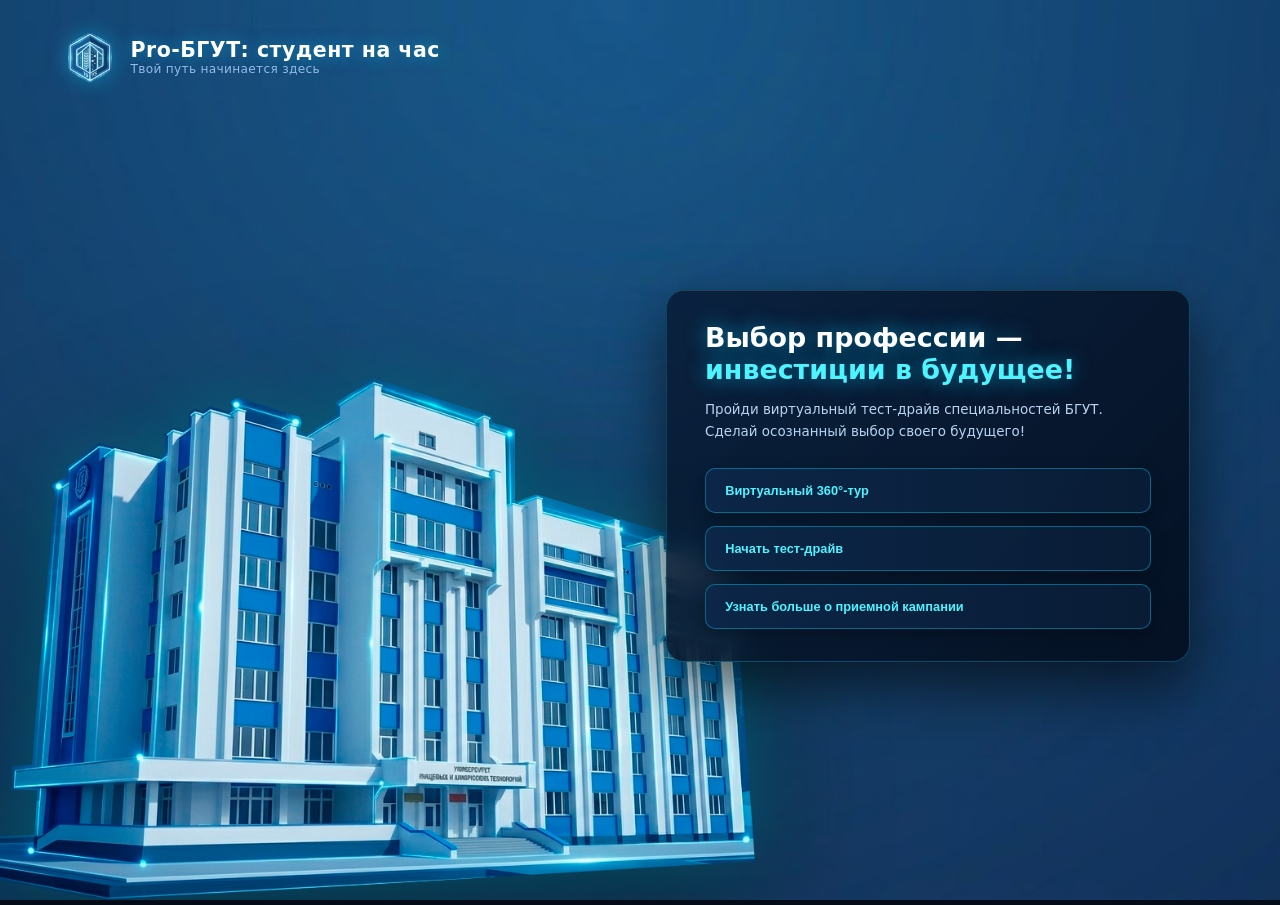
==== index.html @ 9447475b "Update index.html" ====
<!DOCTYPE html>
<html lang="ru">
<head>
    <meta charset="UTF-8">
    <meta name="viewport" content="width=device-width, initial-scale=1.0">
    <title>Pro-БГУТ: Студент на час</title>
    <link rel="stylesheet" href="style.css">
    <style>
        /* СТРОГО ДЛЯ МОБИЛЬНЫХ УСТРОЙСТВ: Жестко подтягиваем карточку к зданию */
        @media (max-width: 768px) {
            html, body {
                height: auto !important;
                min-height: 100vh !important;
                background-color: #040d1a !important;
            }

            .page-container {
                position: relative !important;
                height: auto !important;
                min-height: 100vh !important;
                display: flex !important;
                flex-direction: column !important;
                align-items: center !important;
                justify-content: flex-start !important;
                padding: 12px 10px 30px 10px !important;
                box-sizing: border-box !important;
            }

            .header-section {
                width: 100% !important;
                margin-bottom: 5px !important;
            }

            .header-section .logo-text h1 {
                font-size: 14px !important;
            }

            .header-section .logo-text p {
                font-size: 10px !important;
            }

            .main-content {
                display: flex !important;
                flex-direction: column !important;
                align-items: center !important;
                width: 100% !important;
                gap: 0 !important;
                margin: 0 !important;
            }

            .building-box {
                width: 100% !important;
                display: flex !important;
                justify-content: center !important;
                margin: 0 !important;
                padding: 0 !important;
            }

            .building-img {
                max-height: 28vh !important;
                width: auto !important;
                object-fit: contain !important;
            }

            /* Плотное подтягивание карточки прямо под здание */
            .info-buttons-wrapper {
                width: 100% !important;
                max-width: 100% !important;
                margin-top: -10px !important; 
                padding: 14px 12px !important;
                box-sizing: border-box !important;
                background: rgba(8, 24, 48, 0.92) !important;
                border-radius: 16px !important;
            }

            .text-block h2 {
                font-size: 16px !important;
                line-height: 1.2 !important;
                margin-bottom: 4px !important;
            }

            .text-block p {
                font-size: 11px !important;
                line-height: 1.3 !important;
                margin-bottom: 10px !important;
            }

            .buttons-block {
                display: flex !important;
                flex-direction: column !important;
                gap: 8px !important;
            }

            .pro-btn {
                padding: 10px 12px !important;
                font-size: 12px !important;
                width: 100% !important;
                box-sizing: border-box !important;
            }
        }
    </style>
</head>
<body>

    <div class="page-container" style="background-image: url('fon.jpg');">
        
        <!-- Шапка: Эмблема и заголовок -->
        <header class="header-section">
            <div class="logo-box">
                <img src="emblema.png" alt="Эмблема БГУТ" class="logo-img">
                <div class="logo-text">
                    <h1>Pro-БГУТ: студент на час</h1>
                    <p>Твой путь начинается здесь</p>
                </div>
            </div>
        </header>

        <!-- Центральный контент -->
        <main class="main-content">
            <!-- Здание университета слева -->
            <div class="building-box">
                <img src="zdanie.png" alt="Здание БГУТ" class="building-img">
            </div>

            <!-- Правая карточка: текст и кнопки -->
            <div class="info-buttons-wrapper">
                <div class="text-block">
                    <h2>Выбор профессии —<br><span>инвестиции в будущее!</span></h2>
                    <p>Пройди виртуальный тест-драйв специальностей БГУТ. Сделай осознанный выбор своего будущего!</p>
                </div>

                <!-- Три интерактивные кнопки -->
                <div class="buttons-block">
                    <button class="pro-btn" id="btnTour">Виртуальный 360°-тур</button>
                    <button class="pro-btn" id="btnTestDrive">Начать тест-драйв</button>
                    <button class="pro-btn" id="btnMore">Узнать больше о приемной кампании</button>
                </div>
            </div>
        </main>

    </div>

    <script src="script.js"></script>
</body>
</html>
---- style.css ----
* {
    box-sizing: border-box;
    margin: 0;
    padding: 0;
}

body, html {
    width: 100%;
    height: 100%;
    background-color: #030b18;
    font-family: 'Segoe UI', system-ui, -apple-system, sans-serif;
    overflow: hidden;
}

/* Главный экран */
.page-container {
    position: relative;
    width: 100vw;
    height: 100vh;
    background-size: cover;
    background-position: center;
    background-repeat: no-repeat;
    display: flex;
    flex-direction: column;
    justify-content: space-between;
    padding: 3.5vh 5vw;
}

/* Шапка сайта */
.header-section {
    display: flex;
    align-items: center;
    width: 100%;
    z-index: 10;
}

.logo-box {
    display: flex;
    align-items: center;
    gap: 1.2vw;
}

.logo-img {
    width: 4vw;
    height: 4vw;
    object-fit: contain;
    filter: drop-shadow(0 0 10px rgba(0, 210, 255, 0.4));
}

.logo-text h1 {
    color: #ffffff;
    font-size: 1.6vw;
    font-weight: 700;
    letter-spacing: 0.5px;
    text-shadow: 0 0 15px rgba(0, 210, 255, 0.5);
}

.logo-text p {
    color: #93bde8;
    font-size: 0.95vw;
    letter-spacing: 0.3px;
}

/* Основной рабочий контент */
.main-content {
    position: relative;
    display: flex;
    justify-content: space-between;
    align-items: center;
    width: 100%;
    flex: 1;
    max-width: 1600px;
    margin: 0 auto;
}

/* Левая часть: увеличиваем здание еще заметнее для создания глубокого фона */
.building-box {
    position: absolute;
    left: -6vw;
    bottom: -4vh;
    width: 60vw; /* Увеличено для максимальной масштабности */
    z-index: 1;
    pointer-events: none;
}

.building-img {
    width: 100%;
    height: auto;
    object-fit: contain;
    filter: drop-shadow(0 0 40px rgba(0, 210, 255, 0.4)) drop-shadow(0 20px 50px rgba(0, 0, 0, 0.8));
}

/* Правая часть: карточка по центру правой половины */
.info-buttons-wrapper {
    position: relative;
    z-index: 5;
    width: 41vw;
    margin-left: auto;
    margin-right: 2vw;
    background: linear-gradient(135deg, rgba(8, 25, 50, 0.82) 0%, rgba(4, 14, 30, 0.92) 100%);
    border: 1px solid rgba(0, 210, 255, 0.25);
    box-shadow: 0 25px 60px rgba(0, 0, 0, 0.6), inset 0 1px 0 rgba(255, 255, 255, 0.12);
    backdrop-filter: blur(14px);
    border-radius: 18px;
    padding: 2.5vw 3vw;
    display: flex;
    flex-direction: column;
    gap: 2vw;
}

.text-block h2 {
    color: #ffffff;
    font-size: 2.1vw;
    font-weight: 700;
    line-height: 1.2;
    margin-bottom: 1vw;
    text-shadow: 0 0 20px rgba(0, 210, 255, 0.6);
}

.text-block h2 span {
    color: #4df3ff;
}

.text-block p {
    color: #b8d4f0;
    font-size: 1.05vw;
    line-height: 1.6;
}

/* Блок кнопок */
.buttons-block {
    display: flex;
    flex-direction: column;
    gap: 1vw;
    width: 100%;
}

/* Премиальный стиль кнопок */
.pro-btn {
    background: linear-gradient(90deg, rgba(13, 40, 75, 0.9) 0%, rgba(10, 30, 55, 0.9) 100%);
    color: #4df3ff; 
    border: 1.5px solid rgba(0, 210, 255, 0.4); 
    padding: 1.1vw 1.5vw;
    font-size: 1vw;
    font-weight: 600;
    border-radius: 10px;
    cursor: pointer;
    text-align: left;
    box-shadow: 0 4px 15px rgba(0, 0, 0, 0.3);
    transition: all 0.3s ease;
    width: 100%;
}

.pro-btn:hover {
    background: linear-gradient(90deg, rgba(0, 210, 255, 0.25) 0%, rgba(13, 40, 75, 0.9) 100%);
    color: #ffffff;
    border-color: #4df3ff;
    transform: translateY(-2px);
    box-shadow: 0 6px 25px rgba(0, 210, 255, 0.4);
}

/* Адаптивность */
@media (max-width: 900px) {
    .page-container {
        height: auto;
        min-height: 100vh;
        overflow-y: auto;
        padding: 20px;
    }
    .main-content {
        flex-direction: column;
        align-items: center;
        gap: 30px;
    }
    .building-box {
        position: static;
        width: 90vw;
        margin-top: 10px;
    }
    .info-buttons-wrapper {
        width: 100%;
        margin-left: 0;
        margin-right: 0;
        padding: 25px;
    }
    .text-block h2 {
        font-size: 22px;
    }
    .text-block p {
        font-size: 14px;
    }
    .pro-btn {
        font-size: 15px;
        padding: 12px;
    }
}
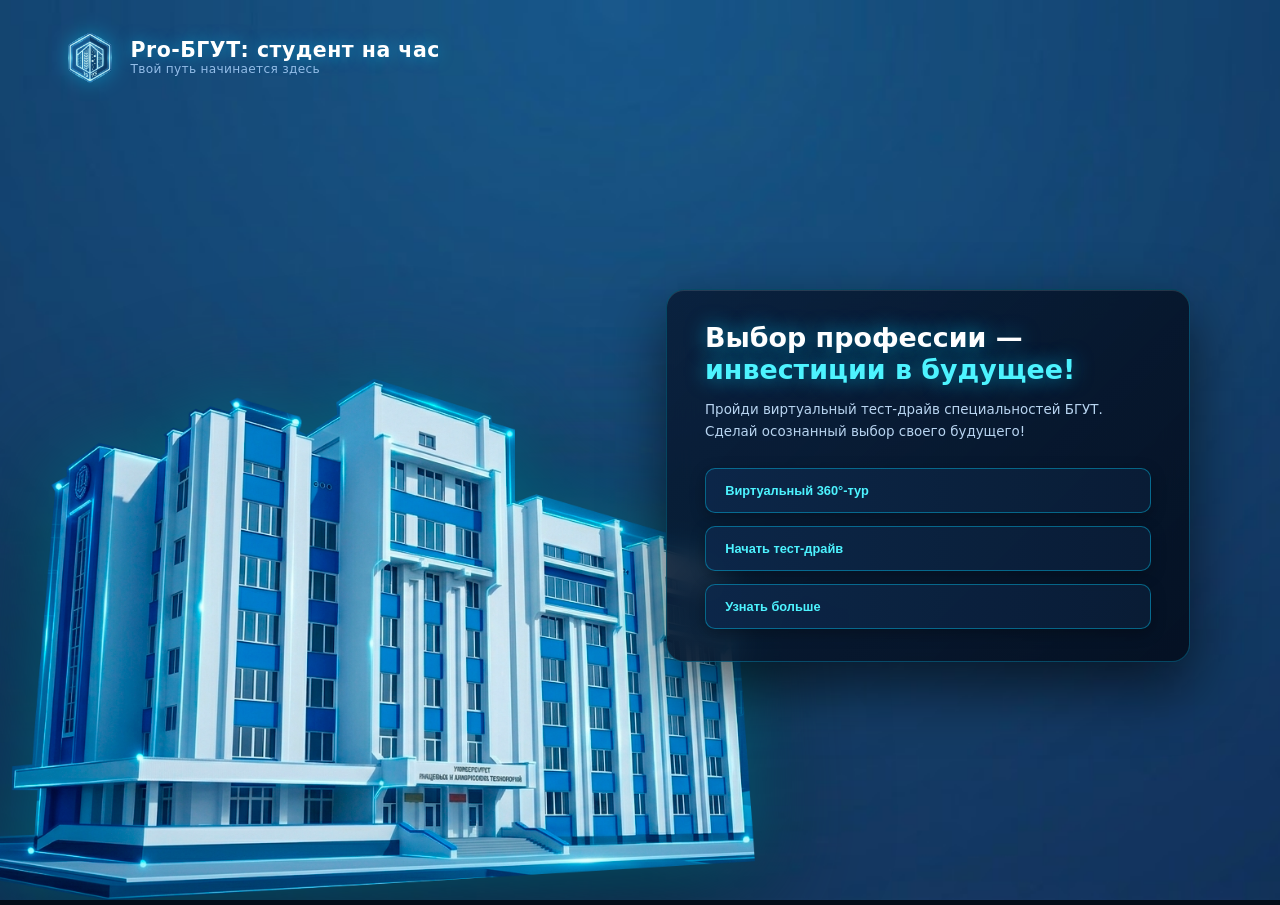
==== commit 586a2159: "Update index.html" ====
--- a/index.html
+++ b/index.html
@@ -6,7 +6,7 @@
     <title>Pro-БГУТ: Студент на час</title>
     <link rel="stylesheet" href="style.css">
     <style>
-        /* СТРОГО ДЛЯ МОБИЛЬНЫХ УСТРОЙСТВ: Жестко подтягиваем карточку к зданию */
+        /* СТРОГО ДЛЯ МОБИЛЬНЫХ УСТРОЙСТВ: меняем порядок блоков и подтягиваем всё вверх */
         @media (max-width: 768px) {
             html, body {
                 height: auto !important;
@@ -28,7 +28,7 @@
 
             .header-section {
                 width: 100% !important;
-                margin-bottom: 5px !important;
+                margin-bottom: 12px !important;
             }
 
             .header-section .logo-text h1 {
@@ -44,11 +44,24 @@
                 flex-direction: column !important;
                 align-items: center !important;
                 width: 100% !important;
-                gap: 0 !important;
+                gap: 12px !important;
                 margin: 0 !important;
             }
 
+            /* ГЛАВНЫЙ ФОКУС: Меняем местами блоки через order ТОЛЬКО на телефоне! */
+            .info-buttons-wrapper {
+                order: 1 !important; /* Карточка с текстом и кнопками идет ПЕРВОЙ */
+                width: 100% !important;
+                max-width: 100% !important;
+                margin-top: 0 !important;
+                padding: 16px 14px !important;
+                box-sizing: border-box !important;
+                background: rgba(8, 24, 48, 0.92) !important;
+                border-radius: 16px !important;
+            }
+
             .building-box {
+                order: 2 !important; /* Здание идет ВТОРЫМ (под карточкой) */
                 width: 100% !important;
                 display: flex !important;
                 justify-content: center !important;
@@ -57,20 +70,9 @@
             }
 
             .building-img {
-                max-height: 28vh !important;
+                max-height: 26vh !important;
                 width: auto !important;
                 object-fit: contain !important;
-            }
-
-            /* Плотное подтягивание карточки прямо под здание */
-            .info-buttons-wrapper {
-                width: 100% !important;
-                max-width: 100% !important;
-                margin-top: -10px !important; 
-                padding: 14px 12px !important;
-                box-sizing: border-box !important;
-                background: rgba(8, 24, 48, 0.92) !important;
-                border-radius: 16px !important;
             }
 
             .text-block h2 {
@@ -82,7 +84,7 @@
             .text-block p {
                 font-size: 11px !important;
                 line-height: 1.3 !important;
-                margin-bottom: 10px !important;
+                margin-bottom: 12px !important;
             }
 
             .buttons-block {
@@ -133,7 +135,7 @@
                 <div class="buttons-block">
                     <button class="pro-btn" id="btnTour">Виртуальный 360°-тур</button>
                     <button class="pro-btn" id="btnTestDrive">Начать тест-драйв</button>
-                    <button class="pro-btn" id="btnMore">Узнать больше о приемной кампании</button>
+                    <button class="pro-btn" id="btnMore">Узнать больше</button>
                 </div>
             </div>
         </main>
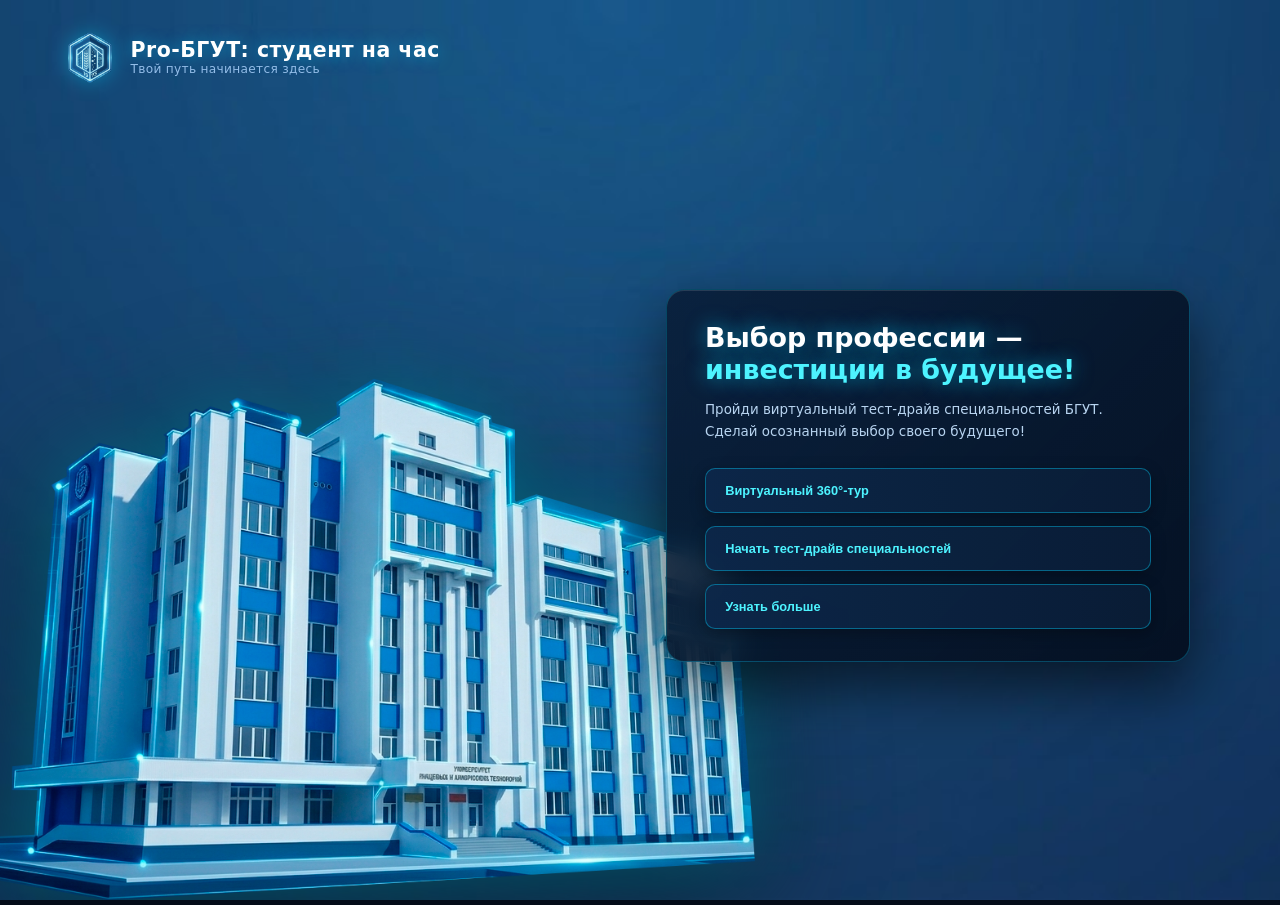
==== commit e5b903c8: "Update index.html" ====
--- a/index.html
+++ b/index.html
@@ -6,98 +6,130 @@
     <title>Pro-БГУТ: Студент на час</title>
     <link rel="stylesheet" href="style.css">
     <style>
-        /* СТРОГО ДЛЯ МОБИЛЬНЫХ УСТРОЙСТВ: меняем порядок блоков и подтягиваем всё вверх */
+        /* СТРОГО ДЛЯ МОБИЛЬНЫХ УСТРОЙСТВ */
         @media (max-width: 768px) {
             html, body {
-                height: auto !important;
-                min-height: 100vh !important;
-                background-color: #040d1a !important;
+                height: 100% !important;
+                margin: 0 !important;
+                padding: 0 !important;
+                overflow: hidden !important; /* Убираем прокрутку, всё в одном экране */
             }
 
+            /* Делаем здание фоном на весь экран телефона */
             .page-container {
                 position: relative !important;
-                height: auto !important;
-                min-height: 100vh !important;
+                width: 100vw !important;
+                height: 100vh !important;
+                background-image: url('zdanie.png') !important; /* Здание теперь фон */
+                background-size: cover !important;
+                background-position: center !important;
                 display: flex !important;
                 flex-direction: column !important;
-                align-items: center !important;
-                justify-content: flex-start !important;
-                padding: 12px 10px 30px 10px !important;
+                justify-content: space-between !important;
+                padding: 15px 12px !important;
                 box-sizing: border-box !important;
             }
 
-            .header-section {
+            /* Затемняем фон под зданием, чтобы текст и карточка отлично читались */
+            .page-container::before {
+                content: '' !important;
+                position: absolute !important;
+                top: 0 !important;
+                left: 0 !important;
                 width: 100% !important;
-                margin-bottom: 12px !important;
+                height: 100% !important;
+                background: rgba(4, 13, 26, 0.65) !important; /* Полупрозрачная темная вуаль */
+                z-index: 1 !important;
+            }
+
+            /* Все элементы интерфейса выводим поверх фонового здания */
+            .header-section, .main-content {
+                position: relative !important;
+                z-index: 2 !important;
+            }
+
+            /* Увеличиваем логотип и текст в шапке, как на компьютере */
+            .header-section .logo-box {
+                display: flex !important;
+                align-items: center !important;
+                gap: 14px !important;
+            }
+
+            .header-section .logo-img {
+                width: 52px !important;
+                height: 52px !important;
             }
 
             .header-section .logo-text h1 {
-                font-size: 14px !important;
+                font-size: 19px !important;
+                font-weight: 700 !important;
+                color: #ffffff !important;
+                margin: 0 0 2px 0 !important;
             }
 
             .header-section .logo-text p {
-                font-size: 10px !important;
+                font-size: 12px !important;
+                color: #7dd3fc !important;
+                margin: 0 !important;
             }
 
+            /* Скрываем отдельный блок со старой картинкой здания, так как она теперь фон */
+            .building-box {
+                display: none !important;
+            }
+
+            /* Рамка с текстом и кнопками поверх экрана */
             .main-content {
                 display: flex !important;
                 flex-direction: column !important;
-                align-items: center !important;
+                justify-content: center !important;
                 width: 100% !important;
-                gap: 12px !important;
-                margin: 0 !important;
+                margin: auto 0 !important;
             }
 
-            /* ГЛАВНЫЙ ФОКУС: Меняем местами блоки через order ТОЛЬКО на телефоне! */
             .info-buttons-wrapper {
-                order: 1 !important; /* Карточка с текстом и кнопками идет ПЕРВОЙ */
                 width: 100% !important;
                 max-width: 100% !important;
-                margin-top: 0 !important;
-                padding: 16px 14px !important;
+                background: rgba(8, 24, 48, 0.88) !important;
+                border: 1.5px solid rgba(0, 210, 255, 0.4) !important;
+                backdrop-filter: blur(14px) !important;
+                border-radius: 20px !important;
+                padding: 20px 16px !important;
                 box-sizing: border-box !important;
-                background: rgba(8, 24, 48, 0.92) !important;
-                border-radius: 16px !important;
-            }
-
-            .building-box {
-                order: 2 !important; /* Здание идет ВТОРЫМ (под карточкой) */
-                width: 100% !important;
-                display: flex !important;
-                justify-content: center !important;
-                margin: 0 !important;
-                padding: 0 !important;
-            }
-
-            .building-img {
-                max-height: 26vh !important;
-                width: auto !important;
-                object-fit: contain !important;
+                box-shadow: 0 15px 35px rgba(0, 0, 0, 0.6) !important;
             }
 
             .text-block h2 {
-                font-size: 16px !important;
-                line-height: 1.2 !important;
-                margin-bottom: 4px !important;
+                font-size: 18px !important;
+                line-height: 1.25 !important;
+                margin-bottom: 8px !important;
+                color: #ffffff !important;
+            }
+
+            .text-block h2 span {
+                color: #00d2ff !important;
             }
 
             .text-block p {
-                font-size: 11px !important;
-                line-height: 1.3 !important;
-                margin-bottom: 12px !important;
+                font-size: 12.5px !important;
+                line-height: 1.4 !important;
+                color: #94a3b8 !important;
+                margin-bottom: 16px !important;
             }
 
             .buttons-block {
                 display: flex !important;
                 flex-direction: column !important;
-                gap: 8px !important;
+                gap: 10px !important;
             }
 
             .pro-btn {
-                padding: 10px 12px !important;
-                font-size: 12px !important;
+                padding: 12px 14px !important;
+                font-size: 13.5px !important;
+                font-weight: 700 !important;
                 width: 100% !important;
                 box-sizing: border-box !important;
+                border-radius: 12px !important;
             }
         }
     </style>
@@ -119,7 +151,7 @@
 
         <!-- Центральный контент -->
         <main class="main-content">
-            <!-- Здание университета слева -->
+            <!-- Здание университета слева (на ПК) -->
             <div class="building-box">
                 <img src="zdanie.png" alt="Здание БГУТ" class="building-img">
             </div>
@@ -134,7 +166,7 @@
                 <!-- Три интерактивные кнопки -->
                 <div class="buttons-block">
                     <button class="pro-btn" id="btnTour">Виртуальный 360°-тур</button>
-                    <button class="pro-btn" id="btnTestDrive">Начать тест-драйв</button>
+                    <button class="pro-btn" id="btnTestDrive">Начать тест-драйв специальностей</button>
                     <button class="pro-btn" id="btnMore">Узнать больше</button>
                 </div>
             </div>
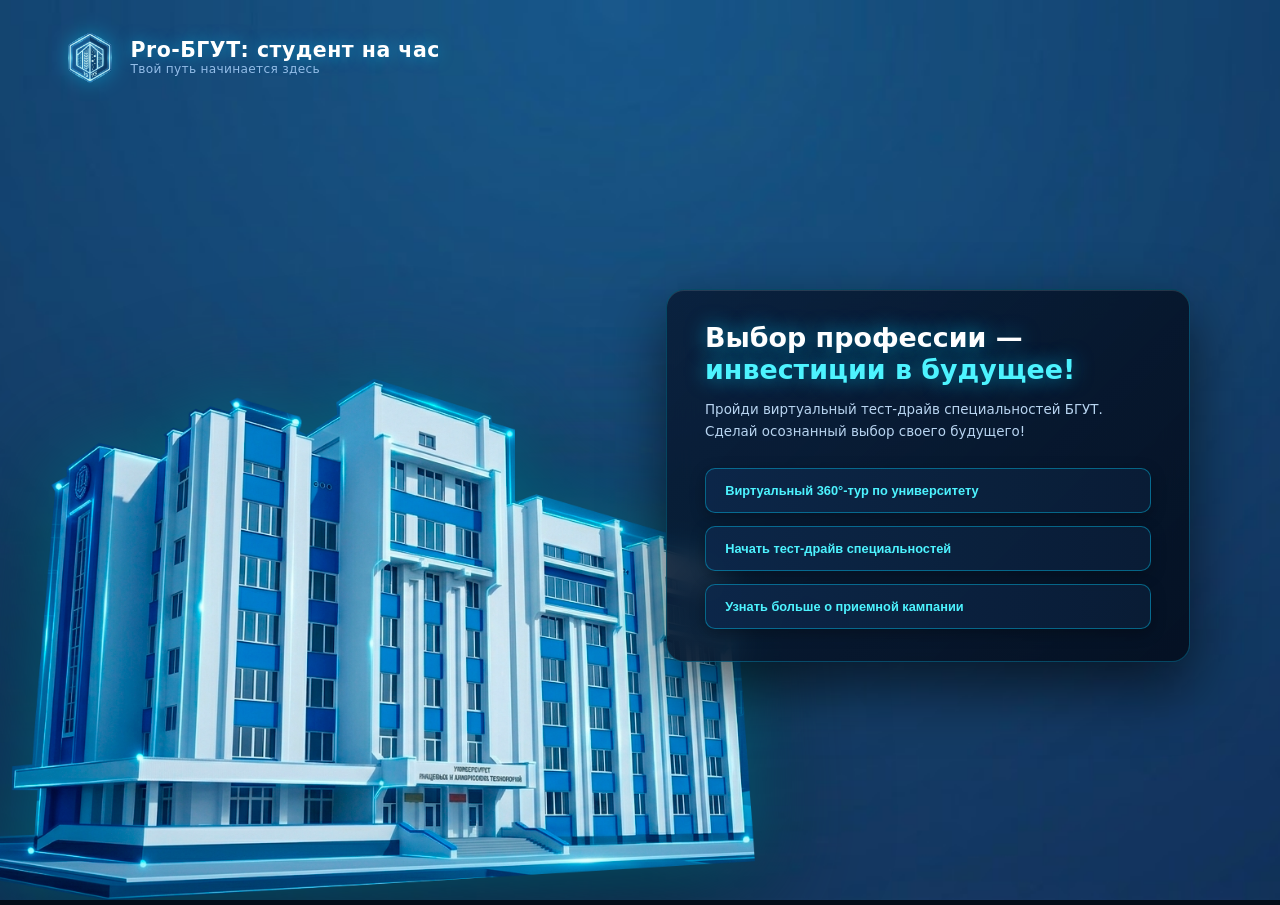
==== commit 4eabc26b: "Update index.html" ====
--- a/index.html
+++ b/index.html
@@ -165,9 +165,9 @@
 
                 <!-- Три интерактивные кнопки -->
                 <div class="buttons-block">
-                    <button class="pro-btn" id="btnTour">Виртуальный 360°-тур</button>
+                    <button class="pro-btn" id="btnTour">Виртуальный 360°-тур по университету</button>
                     <button class="pro-btn" id="btnTestDrive">Начать тест-драйв специальностей</button>
-                    <button class="pro-btn" id="btnMore">Узнать больше</button>
+                    <button class="pro-btn" id="btnMore">Узнать больше о приемной кампании</button>
                 </div>
             </div>
         </main>
